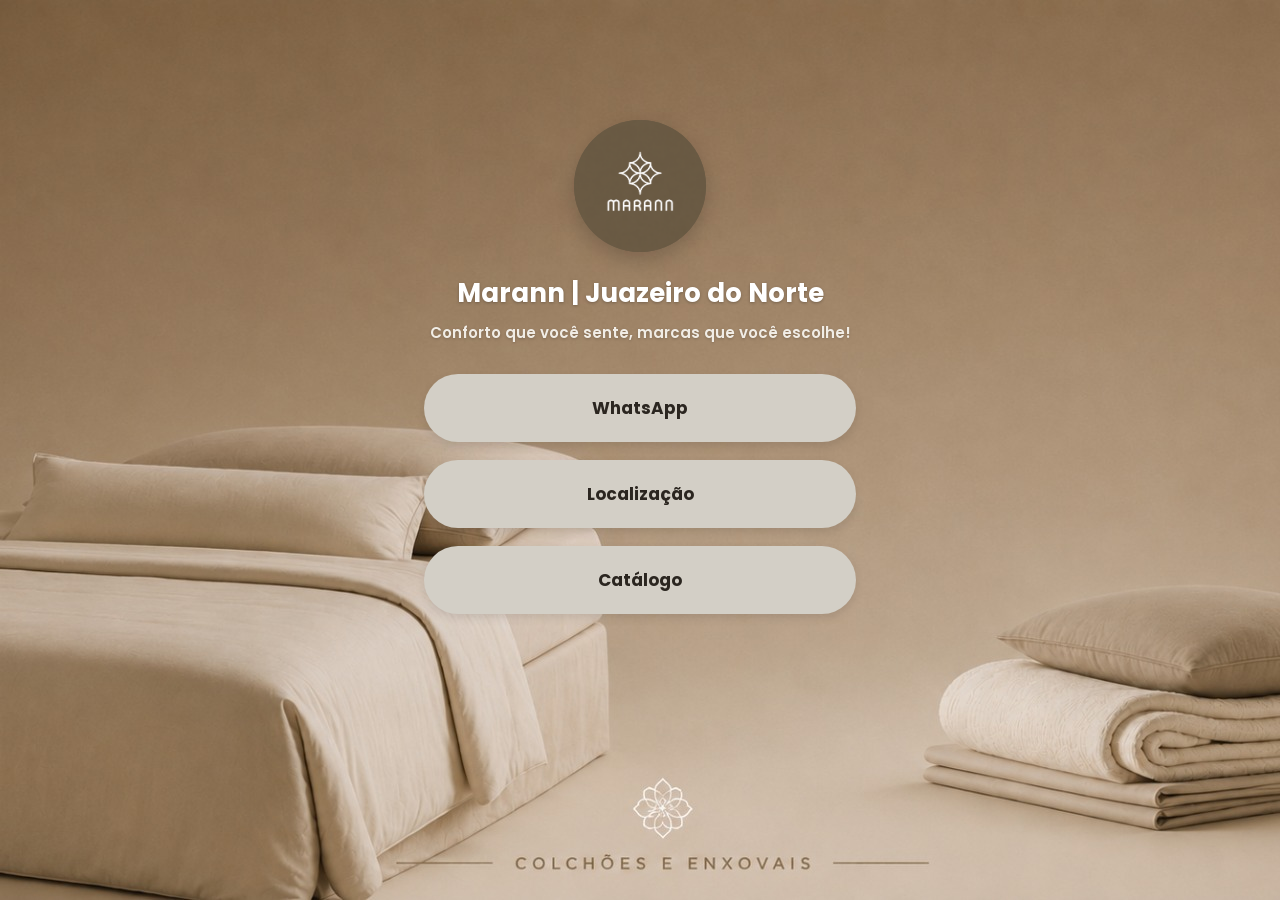
==== index.html @ b195d75b "Initial commit: linktree page for Marann Juazeiro do Norte Static responsive linktree with logo, Wha" ====
<!DOCTYPE html>
<html lang="pt-BR">
<head>
<meta charset="UTF-8">
<meta name="viewport" content="width=device-width, initial-scale=1.0">
<title>Marann | Juazeiro do Norte</title>
<link rel="icon" type="image/png" href="assets/logo.png">
<link rel="apple-touch-icon" href="assets/logo.png">
<link rel="preconnect" href="https://fonts.googleapis.com">
<link rel="preconnect" href="https://fonts.gstatic.com" crossorigin>
<link href="https://fonts.googleapis.com/css2?family=Poppins:wght@400;600;700&display=swap" rel="stylesheet">
<link rel="stylesheet" href="style.css">
</head>
<body>
  <div class="page">
    <div class="bg-gradient"></div>
    <img src="assets/background.jpg" alt="" class="bg-photo">

    <div class="card">
      <div class="logo-wrap">
        <img src="assets/logo.png" alt="Marann" class="logo">
      </div>

      <h1 class="title">Marann | Juazeiro do Norte</h1>
      <p class="subtitle">Conforto que você sente, marcas que você escolhe!</p>

      <div class="links">
        <a class="link-btn" href="https://wa.me/55SEUNUMERO" target="_blank" rel="noopener">WhatsApp</a>
        <a class="link-btn" href="https://maps.app.goo.gl/SEULINK" target="_blank" rel="noopener">Localização</a>
        <a class="link-btn" href="catalogo.html">Catálogo</a>
      </div>
    </div>
  </div>
</body>
</html>
---- style.css ----
* {
  box-sizing: border-box;
}

html, body {
  height: 100%;
}

body {
  margin: 0;
  font-family: 'Poppins', 'Segoe UI', Arial, sans-serif;
  min-height: 100vh;
}

.page {
  position: relative;
  min-height: 100vh;
  width: 100%;
  display: flex;
  flex-direction: column;
  align-items: center;
  overflow-x: hidden;
}

.bg-gradient {
  position: fixed;
  inset: 0;
  z-index: -2;
  background: linear-gradient(180deg, #6b5a44 0%, #8a7355 40%, #b7a483 70%, #c9b899 100%);
}

.bg-photo {
  position: fixed;
  inset: 0;
  width: 100%;
  height: 100%;
  object-fit: cover;
  object-position: center bottom;
  z-index: -1;
  pointer-events: none;
}

.card {
  position: relative;
  z-index: 1;
  width: 100%;
  max-width: 430px;
  display: flex;
  flex-direction: column;
  align-items: center;
  text-align: center;
  padding: 72px 24px 120px;
  margin: 0 auto;
}

.logo-wrap {
  width: 112px;
  height: 112px;
  border-radius: 50%;
  background: #6b5d4a;
  display: flex;
  align-items: center;
  justify-content: center;
  overflow: hidden;
  box-shadow: 0 8px 20px rgba(0, 0, 0, 0.18);
  opacity: 0;
  animation: fade-up 0.7s ease-out 0.1s forwards;
}

.logo {
  width: 100%;
  height: 100%;
  object-fit: cover;
}

.title {
  margin: 22px 0 8px;
  font-size: 21px;
  font-weight: 700;
  color: #ffffff;
  text-shadow: 0 1px 3px rgba(0, 0, 0, 0.25);
  opacity: 0;
  animation: fade-up 0.7s ease-out 0.25s forwards;
}

.subtitle {
  margin: 0 0 30px;
  font-size: 13.5px;
  font-weight: 600;
  color: #f1ede6;
  text-shadow: 0 1px 3px rgba(0, 0, 0, 0.2);
  opacity: 0;
  animation: fade-up 0.7s ease-out 0.38s forwards;
}

.links {
  width: 100%;
  display: flex;
  flex-direction: column;
  gap: 18px;
}

.link-btn {
  display: block;
  width: 100%;
  padding: 19px 20px;
  background: #d3cfc6;
  border-radius: 999px;
  color: #2b2620;
  font-size: 16.5px;
  font-weight: 700;
  text-decoration: none;
  text-align: center;
  box-shadow: 0 4px 10px rgba(0, 0, 0, 0.1);
  transition: transform 0.15s ease, box-shadow 0.15s ease;
  opacity: 0;
  animation: fade-up 0.6s ease-out forwards;
}

.links .link-btn:nth-child(1) { animation-delay: 0.5s; }
.links .link-btn:nth-child(2) { animation-delay: 0.6s; }
.links .link-btn:nth-child(3) { animation-delay: 0.7s; }

.link-btn:hover {
  transform: translateY(-2px);
  box-shadow: 0 6px 14px rgba(0, 0, 0, 0.12);
}

.link-btn:active {
  transform: translateY(0);
}

@keyframes fade-up {
  from {
    opacity: 0;
    transform: translateY(18px);
  }
  to {
    opacity: 1;
    transform: translateY(0);
  }
}

@media (min-width: 431px) {
  .card {
    padding-top: 96px;
    padding-bottom: 160px;
  }
}

@media (min-width: 900px) {
  .card {
    max-width: 480px;
    padding-top: 120px;
    padding-bottom: 220px;
  }

  .title {
    font-size: 26px;
  }

  .subtitle {
    font-size: 15px;
  }

  .logo-wrap {
    width: 132px;
    height: 132px;
  }

  .link-btn {
    font-size: 17px;
    padding: 21px 22px;
  }
}

@media (max-width: 360px) {
  .card {
    padding: 56px 18px 100px;
  }

  .logo-wrap {
    width: 96px;
    height: 96px;
  }

  .title {
    font-size: 18px;
  }
}

@media (prefers-reduced-motion: reduce) {
  .logo-wrap, .title, .subtitle, .link-btn {
    animation: none;
    opacity: 1;
  }
}
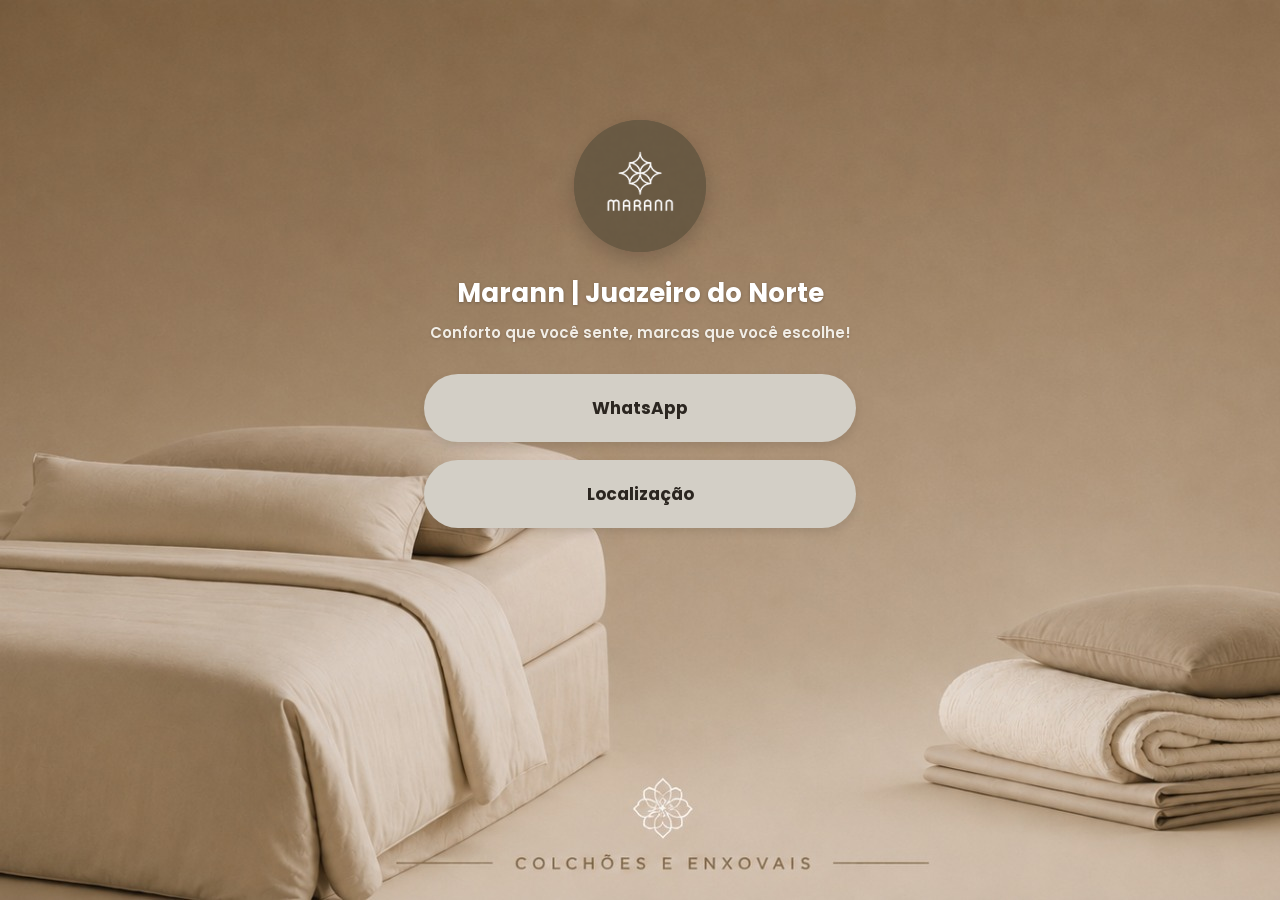
==== commit cd88adec: "Remove botão Catálogo e atualiza links de WhatsApp e Localização Co-Authored-By: Claude Sonnet 5 <no" ====
--- a/index.html
+++ b/index.html
@@ -25,9 +25,8 @@
       <p class="subtitle">Conforto que você sente, marcas que você escolhe!</p>
 
       <div class="links">
-        <a class="link-btn" href="https://wa.me/55SEUNUMERO" target="_blank" rel="noopener">WhatsApp</a>
-        <a class="link-btn" href="https://maps.app.goo.gl/SEULINK" target="_blank" rel="noopener">Localização</a>
-        <a class="link-btn" href="catalogo.html">Catálogo</a>
+        <a class="link-btn" href="https://wa.me/558881380508" target="_blank" rel="noopener">WhatsApp</a>
+        <a class="link-btn" href="https://www.google.com/maps/dir//Marann,+Avenida+Governador+Placido,+478+-+Lj+4+-+Lagoa+Seca,+Juazeiro+do+Norte+-+CE,+63040-540/@-7.2462823,-39.310733,15z/data=!4m8!4m7!1m0!1m5!1m1!1s0x7a1797dcbee2069:0x4dab23d6e11a5e01!2m2!1d-39.3172224!2d-7.244524?entry=ttu&g_ep=EgoyMDI2MDcwOC4wIKXMDSoASAFQAw%3D%3D" target="_blank" rel="noopener">Localização</a>
       </div>
     </div>
   </div>
--- a/style.css
+++ b/style.css
@@ -119,7 +119,6 @@
 
 .links .link-btn:nth-child(1) { animation-delay: 0.5s; }
 .links .link-btn:nth-child(2) { animation-delay: 0.6s; }
-.links .link-btn:nth-child(3) { animation-delay: 0.7s; }
 
 .link-btn:hover {
   transform: translateY(-2px);
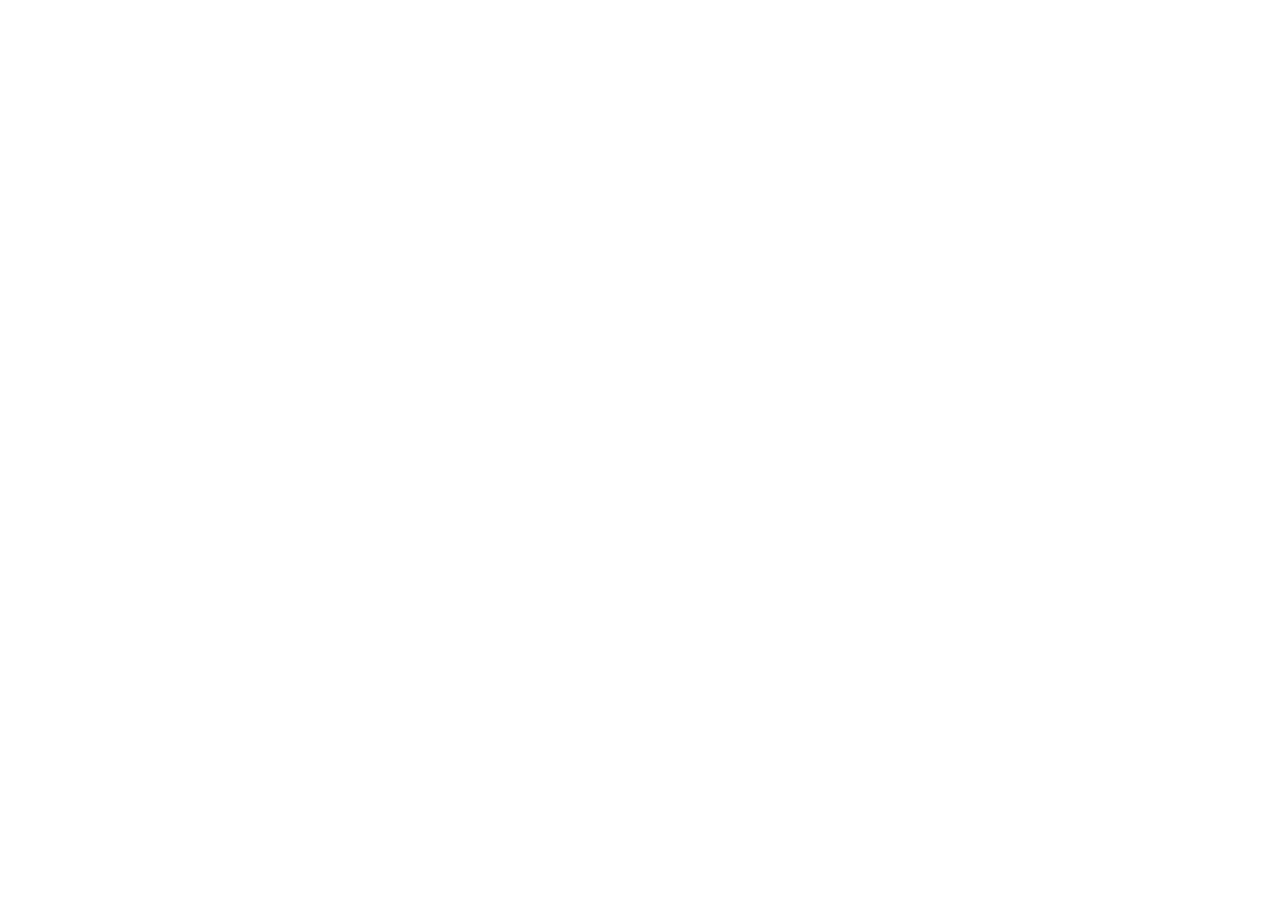
==== commit 01410e17: "Reorganiza como multi-loja: /aracaju e /domluis, raiz em branco - Move linktree de Aracaju para arac" ====
--- a/index.html
+++ b/index.html
@@ -3,32 +3,15 @@
 <head>
 <meta charset="UTF-8">
 <meta name="viewport" content="width=device-width, initial-scale=1.0">
-<title>Marann | Juazeiro do Norte</title>
-<link rel="icon" type="image/png" href="assets/logo.png">
-<link rel="apple-touch-icon" href="assets/logo.png">
-<link rel="preconnect" href="https://fonts.googleapis.com">
-<link rel="preconnect" href="https://fonts.gstatic.com" crossorigin>
-<link href="https://fonts.googleapis.com/css2?family=Poppins:wght@400;600;700&display=swap" rel="stylesheet">
-<link rel="stylesheet" href="style.css">
+<title>Marann</title>
+<style>
+  html, body {
+    margin: 0;
+    height: 100%;
+    background: #ffffff;
+  }
+</style>
 </head>
 <body>
-  <div class="page">
-    <div class="bg-gradient"></div>
-    <img src="assets/background.jpg" alt="" class="bg-photo">
-
-    <div class="card">
-      <div class="logo-wrap">
-        <img src="assets/logo.png" alt="Marann" class="logo">
-      </div>
-
-      <h1 class="title">Marann | Juazeiro do Norte</h1>
-      <p class="subtitle">Conforto que você sente, marcas que você escolhe!</p>
-
-      <div class="links">
-        <a class="link-btn" href="https://wa.me/558881380508" target="_blank" rel="noopener">WhatsApp</a>
-        <a class="link-btn" href="https://www.google.com/maps/dir//Marann,+Avenida+Governador+Placido,+478+-+Lj+4+-+Lagoa+Seca,+Juazeiro+do+Norte+-+CE,+63040-540/@-7.2462823,-39.310733,15z/data=!4m8!4m7!1m0!1m5!1m1!1s0x7a1797dcbee2069:0x4dab23d6e11a5e01!2m2!1d-39.3172224!2d-7.244524?entry=ttu&g_ep=EgoyMDI2MDcwOC4wIKXMDSoASAFQAw%3D%3D" target="_blank" rel="noopener">Localização</a>
-      </div>
-    </div>
-  </div>
 </body>
 </html>
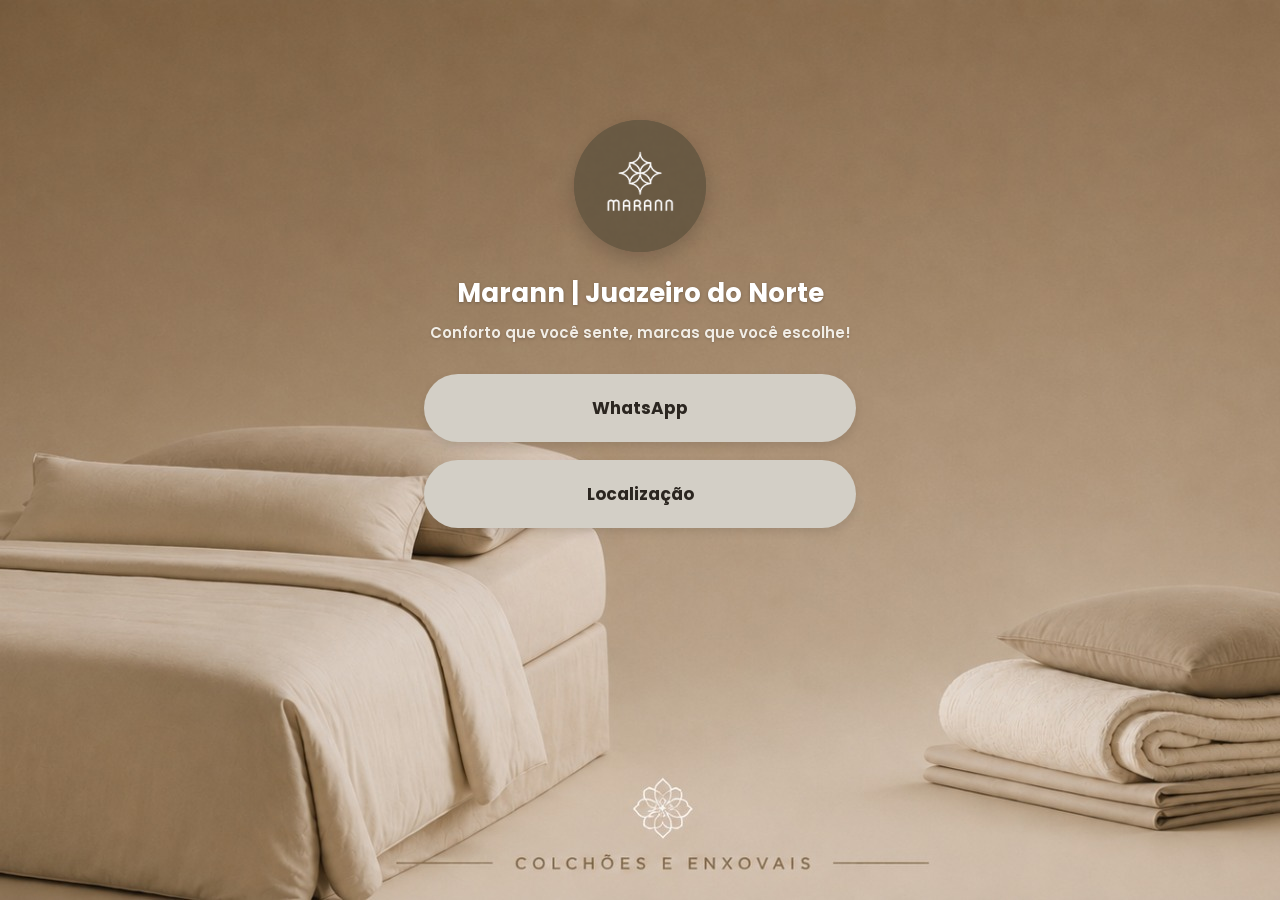
==== commit 49d3a681: "Restaura linktree de Juazeiro do Norte na pagina inicial" ====
--- a/index.html
+++ b/index.html
@@ -3,15 +3,32 @@
 <head>
 <meta charset="UTF-8">
 <meta name="viewport" content="width=device-width, initial-scale=1.0">
-<title>Marann</title>
-<style>
-  html, body {
-    margin: 0;
-    height: 100%;
-    background: #ffffff;
-  }
-</style>
+<title>Marann | Juazeiro do Norte</title>
+<link rel="icon" type="image/png" href="assets/logo.png">
+<link rel="apple-touch-icon" href="assets/logo.png">
+<link rel="preconnect" href="https://fonts.googleapis.com">
+<link rel="preconnect" href="https://fonts.gstatic.com" crossorigin>
+<link href="https://fonts.googleapis.com/css2?family=Poppins:wght@400;600;700&display=swap" rel="stylesheet">
+<link rel="stylesheet" href="style.css">
 </head>
 <body>
+  <div class="page">
+    <div class="bg-gradient"></div>
+    <img src="assets/background.jpg" alt="" class="bg-photo">
+
+    <div class="card">
+      <div class="logo-wrap">
+        <img src="assets/logo.png" alt="Marann" class="logo">
+      </div>
+
+      <h1 class="title">Marann | Juazeiro do Norte</h1>
+      <p class="subtitle">Conforto que você sente, marcas que você escolhe!</p>
+
+      <div class="links">
+        <a class="link-btn" href="https://wa.me/558881380508" target="_blank" rel="noopener">WhatsApp</a>
+        <a class="link-btn" href="https://www.google.com/maps/dir//Marann,+Avenida+Governador+Placido,+478+-+Lj+4+-+Lagoa+Seca,+Juazeiro+do+Norte+-+CE,+63040-540/@-7.2462823,-39.310733,15z/data=!4m8!4m7!1m0!1m5!1m1!1s0x7a1797dcbee2069:0x4dab23d6e11a5e01!2m2!1d-39.3172224!2d-7.244524?entry=ttu&g_ep=EgoyMDI2MDcwOC4wIKXMDSoASAFQAw%3D%3D" target="_blank" rel="noopener">Localização</a>
+      </div>
+    </div>
+  </div>
 </body>
 </html>
--- a/style.css
+++ b/style.css
@@ -0,0 +1,196 @@
+* {
+  box-sizing: border-box;
+}
+
+html, body {
+  height: 100%;
+}
+
+body {
+  margin: 0;
+  font-family: 'Poppins', 'Segoe UI', Arial, sans-serif;
+  min-height: 100vh;
+}
+
+.page {
+  position: relative;
+  min-height: 100vh;
+  width: 100%;
+  display: flex;
+  flex-direction: column;
+  align-items: center;
+  overflow-x: hidden;
+}
+
+.bg-gradient {
+  position: fixed;
+  inset: 0;
+  z-index: -2;
+  background: linear-gradient(180deg, #6b5a44 0%, #8a7355 40%, #b7a483 70%, #c9b899 100%);
+}
+
+.bg-photo {
+  position: fixed;
+  inset: 0;
+  width: 100%;
+  height: 100%;
+  object-fit: cover;
+  object-position: center bottom;
+  z-index: -1;
+  pointer-events: none;
+}
+
+.card {
+  position: relative;
+  z-index: 1;
+  width: 100%;
+  max-width: 430px;
+  display: flex;
+  flex-direction: column;
+  align-items: center;
+  text-align: center;
+  padding: 72px 24px 120px;
+  margin: 0 auto;
+}
+
+.logo-wrap {
+  width: 112px;
+  height: 112px;
+  border-radius: 50%;
+  background: #6b5d4a;
+  display: flex;
+  align-items: center;
+  justify-content: center;
+  overflow: hidden;
+  box-shadow: 0 8px 20px rgba(0, 0, 0, 0.18);
+  opacity: 0;
+  animation: fade-up 0.7s ease-out 0.1s forwards;
+}
+
+.logo {
+  width: 100%;
+  height: 100%;
+  object-fit: cover;
+}
+
+.title {
+  margin: 22px 0 8px;
+  font-size: 21px;
+  font-weight: 700;
+  color: #ffffff;
+  text-shadow: 0 1px 3px rgba(0, 0, 0, 0.25);
+  opacity: 0;
+  animation: fade-up 0.7s ease-out 0.25s forwards;
+}
+
+.subtitle {
+  margin: 0 0 30px;
+  font-size: 13.5px;
+  font-weight: 600;
+  color: #f1ede6;
+  text-shadow: 0 1px 3px rgba(0, 0, 0, 0.2);
+  opacity: 0;
+  animation: fade-up 0.7s ease-out 0.38s forwards;
+}
+
+.links {
+  width: 100%;
+  display: flex;
+  flex-direction: column;
+  gap: 18px;
+}
+
+.link-btn {
+  display: block;
+  width: 100%;
+  padding: 19px 20px;
+  background: #d3cfc6;
+  border-radius: 999px;
+  color: #2b2620;
+  font-size: 16.5px;
+  font-weight: 700;
+  text-decoration: none;
+  text-align: center;
+  box-shadow: 0 4px 10px rgba(0, 0, 0, 0.1);
+  transition: transform 0.15s ease, box-shadow 0.15s ease;
+  opacity: 0;
+  animation: fade-up 0.6s ease-out forwards;
+}
+
+.links .link-btn:nth-child(1) { animation-delay: 0.5s; }
+.links .link-btn:nth-child(2) { animation-delay: 0.6s; }
+
+.link-btn:hover {
+  transform: translateY(-2px);
+  box-shadow: 0 6px 14px rgba(0, 0, 0, 0.12);
+}
+
+.link-btn:active {
+  transform: translateY(0);
+}
+
+@keyframes fade-up {
+  from {
+    opacity: 0;
+    transform: translateY(18px);
+  }
+  to {
+    opacity: 1;
+    transform: translateY(0);
+  }
+}
+
+@media (min-width: 431px) {
+  .card {
+    padding-top: 96px;
+    padding-bottom: 160px;
+  }
+}
+
+@media (min-width: 900px) {
+  .card {
+    max-width: 480px;
+    padding-top: 120px;
+    padding-bottom: 220px;
+  }
+
+  .title {
+    font-size: 26px;
+  }
+
+  .subtitle {
+    font-size: 15px;
+  }
+
+  .logo-wrap {
+    width: 132px;
+    height: 132px;
+  }
+
+  .link-btn {
+    font-size: 17px;
+    padding: 21px 22px;
+  }
+}
+
+@media (max-width: 360px) {
+  .card {
+    padding: 56px 18px 100px;
+  }
+
+  .logo-wrap {
+    width: 96px;
+    height: 96px;
+  }
+
+  .title {
+    font-size: 18px;
+  }
+}
+
+@media (prefers-reduced-motion: reduce) {
+  .logo-wrap, .title, .subtitle, .link-btn {
+    animation: none;
+    opacity: 1;
+  }
+}
